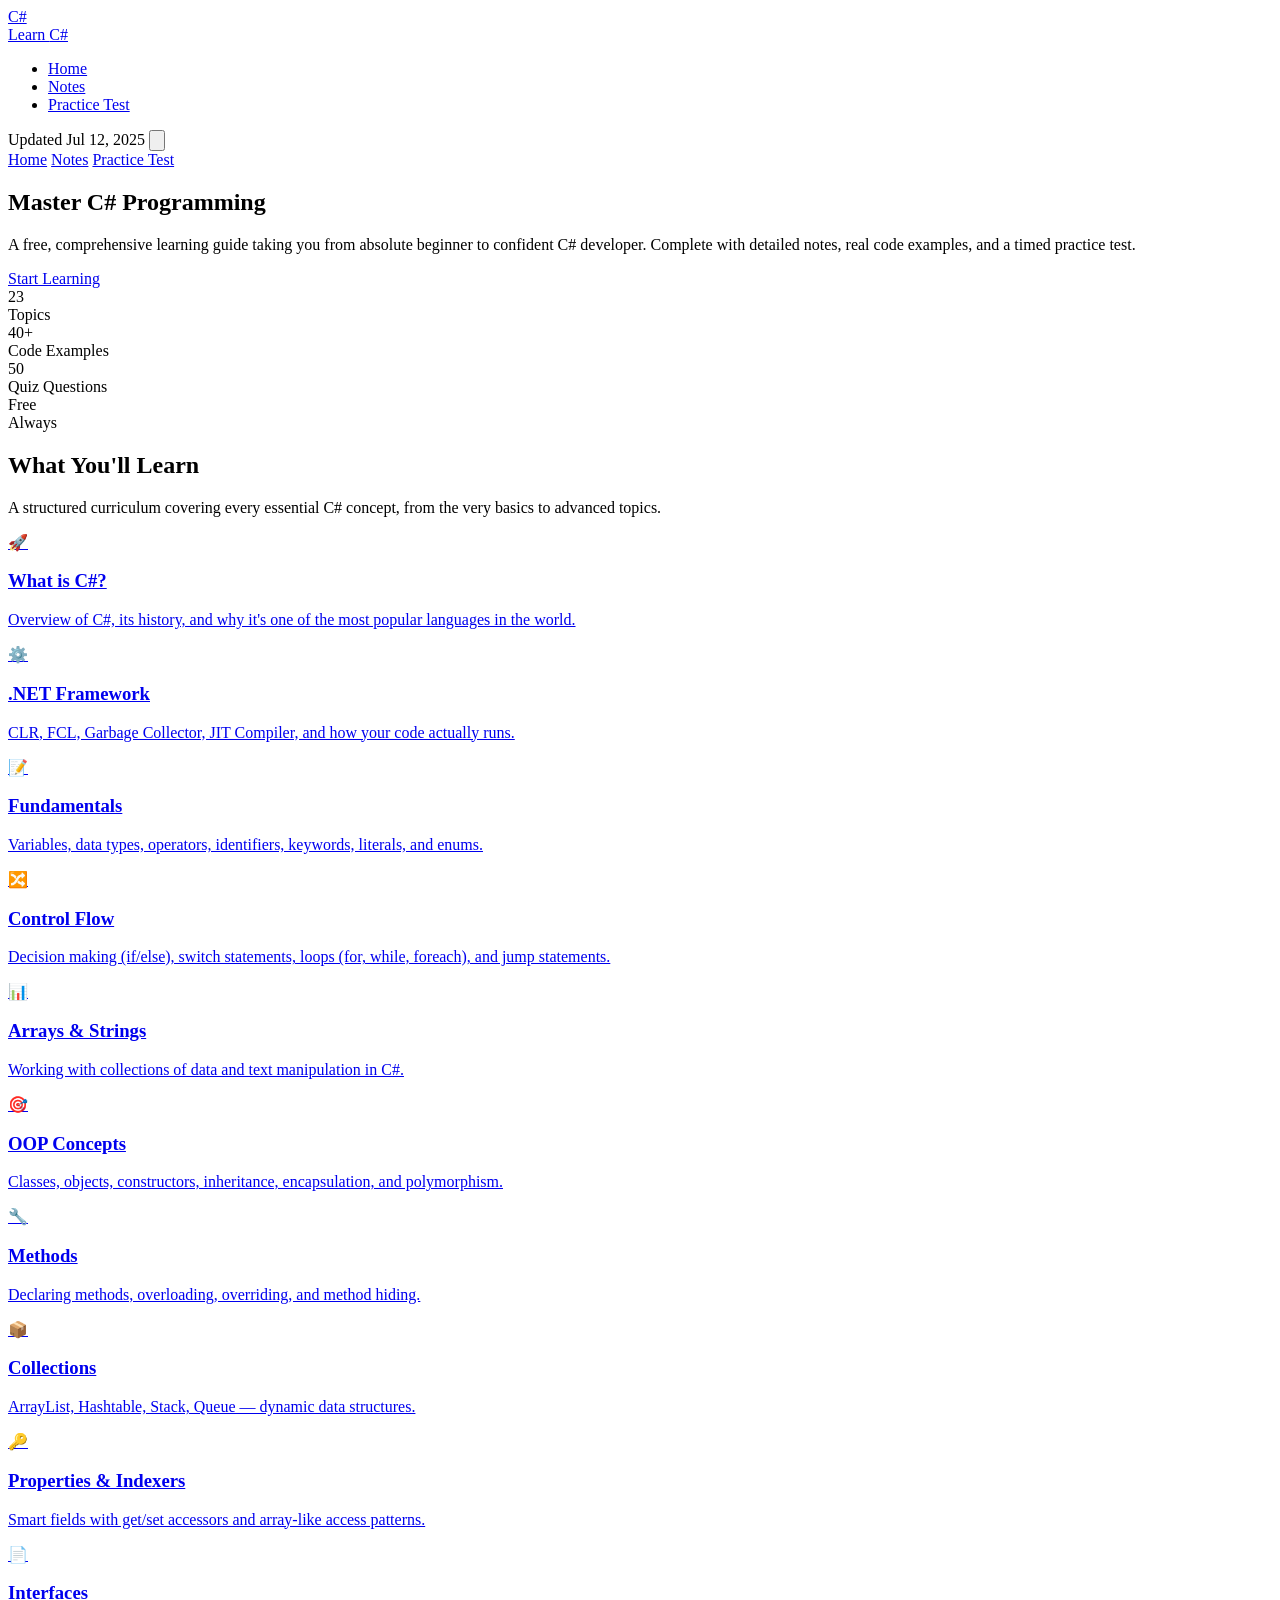
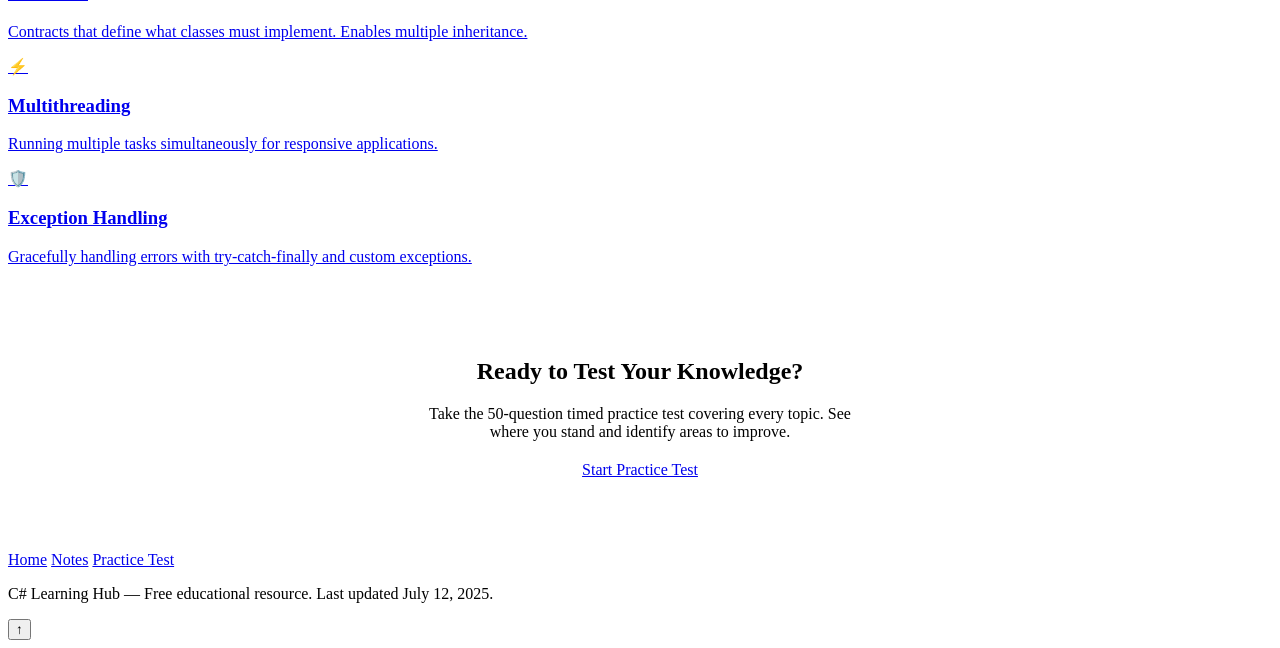
==== index.html @ d6788913 "Add files via upload" ====
<!DOCTYPE html>
<html lang="en">
<head>
    <meta charset="UTF-8">
    <meta name="viewport" content="width=device-width, initial-scale=1.0">
    <title>Learn C# Programming - Home</title>
    <meta name="description" content="Free C# programming guide covering basics to advanced topics with notes, code examples, and a practice test.">
    <link rel="preconnect" href="https://fonts.googleapis.com">
    <link href="https://fonts.googleapis.com/css2?family=Inter:wght@400;500;600;700;800&family=JetBrains+Mono:wght@400;500&display=swap" rel="stylesheet">
    <link rel="stylesheet" href="css/style.css">
</head>
<body>

<!-- ===== NAVBAR ===== -->
<nav class="navbar">
    <div class="container">
        <a href="index.html" class="nav-logo">
            <div class="nav-logo-icon">C#</div>
            <div class="nav-logo-text">Learn <span>C#</span></div>
        </a>
        <ul class="nav-links">
            <li><a href="index.html" class="active">Home</a></li>
            <li><a href="notes.html">Notes</a></li>
            <li><a href="quiz.html">Practice Test</a></li>
        </ul>
        <span class="nav-badge">Updated Jul 12, 2025</span>
        <button class="hamburger" onclick="toggleMobileNav()" aria-label="Menu">
            <svg viewBox="0 0 24 24" fill="none" stroke="currentColor" stroke-width="2"><path d="M3 12h18M3 6h18M3 18h18"/></svg>
        </button>
    </div>
</nav>

<!-- Mobile Nav -->
<div class="mobile-nav" id="mobileNav">
    <div class="mobile-nav-inner">
        <a href="index.html" class="active">Home</a>
        <a href="notes.html">Notes</a>
        <a href="quiz.html">Practice Test</a>
    </div>
</div>

<!-- ===== HERO ===== -->
<section class="home-hero">
    <div class="container">
        <h1>Master C# Programming</h1>
        <p>A free, comprehensive learning guide taking you from absolute beginner to confident C# developer. Complete with detailed notes, real code examples, and a timed practice test.</p>
        <div class="btn-group">
            <a href="notes.html" class="btn btn-white btn-lg">Start Learning</a>
            <a href="quiz.html" class="btn btn-outline btn-lg" style="color:#fff;border-color:rgba(255,255,255,.4);">Take Practice Test</a>
        </div>
    </div>
</section>

<!-- ===== STATS ===== -->
<div class="content-no-sidebar">
    <div class="container">
        <div class="stats-bar">
            <div class="stat-card fade-in"><div class="val">23</div><div class="lbl">Topics</div></div>
            <div class="stat-card fade-in"><div class="val">40+</div><div class="lbl">Code Examples</div></div>
            <div class="stat-card fade-in"><div class="val">50</div><div class="lbl">Quiz Questions</div></div>
            <div class="stat-card fade-in"><div class="val">Free</div><div class="lbl">Always</div></div>
        </div>

        <!-- ===== TOPICS ===== -->
        <div class="section-title">
            <h2>What You'll Learn</h2>
            <div class="section-line"></div>
            <p>A structured curriculum covering every essential C# concept, from the very basics to advanced topics.</p>
        </div>

        <div class="topic-grid">
            <a href="notes.html#intro" class="topic-card">
                <div class="topic-card-icon icon-purple">&#128640;</div>
                <h3>What is C#?</h3>
                <p>Overview of C#, its history, and why it's one of the most popular languages in the world.</p>
            </a>
            <a href="notes.html#dotnet" class="topic-card">
                <div class="topic-card-icon icon-blue">&#9881;&#65039;</div>
                <h3>.NET Framework</h3>
                <p>CLR, FCL, Garbage Collector, JIT Compiler, and how your code actually runs.</p>
            </a>
            <a href="notes.html#fundamentals" class="topic-card">
                <div class="topic-card-icon icon-green">&#128221;</div>
                <h3>Fundamentals</h3>
                <p>Variables, data types, operators, identifiers, keywords, literals, and enums.</p>
            </a>
            <a href="notes.html#decision-making" class="topic-card">
                <div class="topic-card-icon icon-orange">&#128256;</div>
                <h3>Control Flow</h3>
                <p>Decision making (if/else), switch statements, loops (for, while, foreach), and jump statements.</p>
            </a>
            <a href="notes.html#arrays" class="topic-card">
                <div class="topic-card-icon icon-teal">&#128202;</div>
                <h3>Arrays & Strings</h3>
                <p>Working with collections of data and text manipulation in C#.</p>
            </a>
            <a href="notes.html#oop" class="topic-card">
                <div class="topic-card-icon icon-pink">&#127919;</div>
                <h3>OOP Concepts</h3>
                <p>Classes, objects, constructors, inheritance, encapsulation, and polymorphism.</p>
            </a>
            <a href="notes.html#methods" class="topic-card">
                <div class="topic-card-icon icon-purple">&#128295;</div>
                <h3>Methods</h3>
                <p>Declaring methods, overloading, overriding, and method hiding.</p>
            </a>
            <a href="notes.html#collections" class="topic-card">
                <div class="topic-card-icon icon-blue">&#128230;</div>
                <h3>Collections</h3>
                <p>ArrayList, Hashtable, Stack, Queue &mdash; dynamic data structures.</p>
            </a>
            <a href="notes.html#properties" class="topic-card">
                <div class="topic-card-icon icon-green">&#128273;</div>
                <h3>Properties & Indexers</h3>
                <p>Smart fields with get/set accessors and array-like access patterns.</p>
            </a>
            <a href="notes.html#interfaces" class="topic-card">
                <div class="topic-card-icon icon-orange">&#128196;</div>
                <h3>Interfaces</h3>
                <p>Contracts that define what classes must implement. Enables multiple inheritance.</p>
            </a>
            <a href="notes.html#multithreading" class="topic-card">
                <div class="topic-card-icon icon-teal">&#9889;</div>
                <h3>Multithreading</h3>
                <p>Running multiple tasks simultaneously for responsive applications.</p>
            </a>
            <a href="notes.html#exceptions" class="topic-card">
                <div class="topic-card-icon icon-pink">&#128737;&#65039;</div>
                <h3>Exception Handling</h3>
                <p>Gracefully handling errors with try-catch-finally and custom exceptions.</p>
            </a>
        </div>

        <!-- ===== CTA ===== -->
        <div class="card" style="text-align:center;padding:40px 24px;margin:32px 0;">
            <h2>Ready to Test Your Knowledge?</h2>
            <div class="section-line" style="margin:0 auto 14px;"></div>
            <p style="max-width:460px;margin:0 auto 20px;">Take the 50-question timed practice test covering every topic. See where you stand and identify areas to improve.</p>
            <a href="quiz.html" class="btn btn-primary btn-lg">Start Practice Test</a>
        </div>
    </div>
</div>

<!-- ===== FOOTER ===== -->
<footer class="footer">
    <div class="container">
        <div class="footer-links">
            <a href="index.html">Home</a>
            <a href="notes.html">Notes</a>
            <a href="quiz.html">Practice Test</a>
        </div>
        <p>C# Learning Hub &mdash; Free educational resource. Last updated July 12, 2025.</p>
    </div>
</footer>

<button class="back-top" id="backTop" onclick="window.scrollTo({top:0})">&#8593;</button>

<script src="js/app.js"></script>
</body>
</html>
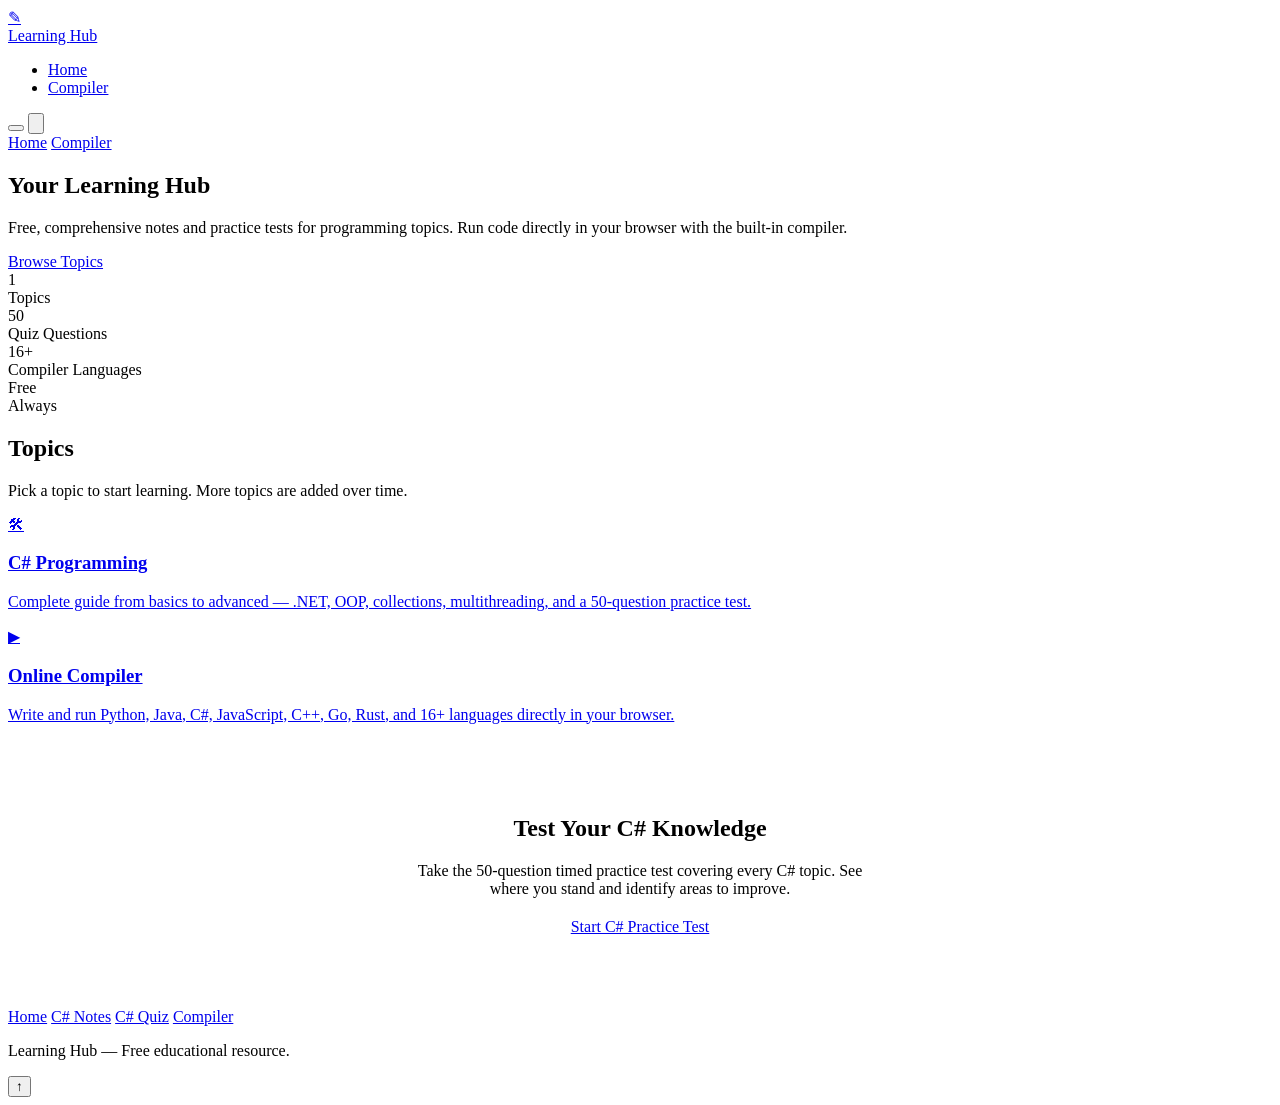
==== commit e9c7d8cc: "Add files via upload" ====
--- a/index.html
+++ b/index.html
@@ -3,158 +3,103 @@
 <head>
     <meta charset="UTF-8">
     <meta name="viewport" content="width=device-width, initial-scale=1.0">
-    <title>Learn C# Programming - Home</title>
-    <meta name="description" content="Free C# programming guide covering basics to advanced topics with notes, code examples, and a practice test.">
+    <title>Learning Hub - Notes, Quizzes & Online Compiler</title>
+    <meta name="description" content="Free programming notes, practice tests, and an online compiler for C#, Python, Java, and more.">
     <link rel="preconnect" href="https://fonts.googleapis.com">
     <link href="https://fonts.googleapis.com/css2?family=Inter:wght@400;500;600;700;800&family=JetBrains+Mono:wght@400;500&display=swap" rel="stylesheet">
-    <link rel="stylesheet" href="css/style.css">
+    <link rel="stylesheet" href="./css/style.css">
 </head>
 <body>
 
-<!-- ===== NAVBAR ===== -->
 <nav class="navbar">
     <div class="container">
         <a href="index.html" class="nav-logo">
-            <div class="nav-logo-icon">C#</div>
-            <div class="nav-logo-text">Learn <span>C#</span></div>
+            <div class="nav-logo-icon">&#9998;</div>
+            <div class="nav-logo-text">Learning <span>Hub</span></div>
         </a>
         <ul class="nav-links">
             <li><a href="index.html" class="active">Home</a></li>
-            <li><a href="notes.html">Notes</a></li>
-            <li><a href="quiz.html">Practice Test</a></li>
+            <li><a href="compiler.html">Compiler</a></li>
         </ul>
-        <span class="nav-badge">Updated Jul 12, 2025</span>
-        <button class="hamburger" onclick="toggleMobileNav()" aria-label="Menu">
-            <svg viewBox="0 0 24 24" fill="none" stroke="currentColor" stroke-width="2"><path d="M3 12h18M3 6h18M3 18h18"/></svg>
-        </button>
+        <div class="nav-right">
+            <button class="theme-toggle" onclick="toggleTheme()" aria-label="Toggle dark mode"></button>
+            <button class="hamburger" onclick="toggleMobileNav()" aria-label="Menu">
+                <svg viewBox="0 0 24 24" fill="none" stroke="currentColor" stroke-width="2"><path d="M3 12h18M3 6h18M3 18h18"/></svg>
+            </button>
+        </div>
     </div>
 </nav>
 
-<!-- Mobile Nav -->
 <div class="mobile-nav" id="mobileNav">
     <div class="mobile-nav-inner">
         <a href="index.html" class="active">Home</a>
-        <a href="notes.html">Notes</a>
-        <a href="quiz.html">Practice Test</a>
+        <a href="compiler.html">Compiler</a>
     </div>
 </div>
 
-<!-- ===== HERO ===== -->
 <section class="home-hero">
     <div class="container">
-        <h1>Master C# Programming</h1>
-        <p>A free, comprehensive learning guide taking you from absolute beginner to confident C# developer. Complete with detailed notes, real code examples, and a timed practice test.</p>
+        <h1>Your Learning Hub</h1>
+        <p>Free, comprehensive notes and practice tests for programming topics. Run code directly in your browser with the built-in compiler.</p>
         <div class="btn-group">
-            <a href="notes.html" class="btn btn-white btn-lg">Start Learning</a>
-            <a href="quiz.html" class="btn btn-outline btn-lg" style="color:#fff;border-color:rgba(255,255,255,.4);">Take Practice Test</a>
+            <a href="#topics" class="btn btn-white btn-lg">Browse Topics</a>
+            <a href="compiler.html" class="btn btn-outline btn-lg" style="color:#fff;border-color:rgba(255,255,255,.4);">Open Compiler</a>
         </div>
     </div>
 </section>
 
-<!-- ===== STATS ===== -->
 <div class="content-no-sidebar">
     <div class="container">
         <div class="stats-bar">
-            <div class="stat-card fade-in"><div class="val">23</div><div class="lbl">Topics</div></div>
-            <div class="stat-card fade-in"><div class="val">40+</div><div class="lbl">Code Examples</div></div>
+            <div class="stat-card fade-in"><div class="val">1</div><div class="lbl">Topics</div></div>
             <div class="stat-card fade-in"><div class="val">50</div><div class="lbl">Quiz Questions</div></div>
+            <div class="stat-card fade-in"><div class="val">16+</div><div class="lbl">Compiler Languages</div></div>
             <div class="stat-card fade-in"><div class="val">Free</div><div class="lbl">Always</div></div>
         </div>
 
-        <!-- ===== TOPICS ===== -->
-        <div class="section-title">
-            <h2>What You'll Learn</h2>
+        <div class="section-title" id="topics">
+            <h2>Topics</h2>
             <div class="section-line"></div>
-            <p>A structured curriculum covering every essential C# concept, from the very basics to advanced topics.</p>
+            <p>Pick a topic to start learning. More topics are added over time.</p>
         </div>
 
         <div class="topic-grid">
-            <a href="notes.html#intro" class="topic-card">
-                <div class="topic-card-icon icon-purple">&#128640;</div>
-                <h3>What is C#?</h3>
-                <p>Overview of C#, its history, and why it's one of the most popular languages in the world.</p>
+            <a href="csharp/notes.html" class="topic-card">
+                <div class="topic-card-icon icon-purple">&#128736;</div>
+                <h3>C# Programming</h3>
+                <p>Complete guide from basics to advanced &mdash; .NET, OOP, collections, multithreading, and a 50-question practice test.</p>
             </a>
-            <a href="notes.html#dotnet" class="topic-card">
-                <div class="topic-card-icon icon-blue">&#9881;&#65039;</div>
-                <h3>.NET Framework</h3>
-                <p>CLR, FCL, Garbage Collector, JIT Compiler, and how your code actually runs.</p>
+            <a href="compiler.html" class="topic-card">
+                <div class="topic-card-icon icon-green">&#9654;</div>
+                <h3>Online Compiler</h3>
+                <p>Write and run Python, Java, C#, JavaScript, C++, Go, Rust, and 16+ languages directly in your browser.</p>
             </a>
-            <a href="notes.html#fundamentals" class="topic-card">
-                <div class="topic-card-icon icon-green">&#128221;</div>
-                <h3>Fundamentals</h3>
-                <p>Variables, data types, operators, identifiers, keywords, literals, and enums.</p>
-            </a>
-            <a href="notes.html#decision-making" class="topic-card">
-                <div class="topic-card-icon icon-orange">&#128256;</div>
-                <h3>Control Flow</h3>
-                <p>Decision making (if/else), switch statements, loops (for, while, foreach), and jump statements.</p>
-            </a>
-            <a href="notes.html#arrays" class="topic-card">
-                <div class="topic-card-icon icon-teal">&#128202;</div>
-                <h3>Arrays & Strings</h3>
-                <p>Working with collections of data and text manipulation in C#.</p>
-            </a>
-            <a href="notes.html#oop" class="topic-card">
-                <div class="topic-card-icon icon-pink">&#127919;</div>
-                <h3>OOP Concepts</h3>
-                <p>Classes, objects, constructors, inheritance, encapsulation, and polymorphism.</p>
-            </a>
-            <a href="notes.html#methods" class="topic-card">
-                <div class="topic-card-icon icon-purple">&#128295;</div>
-                <h3>Methods</h3>
-                <p>Declaring methods, overloading, overriding, and method hiding.</p>
-            </a>
-            <a href="notes.html#collections" class="topic-card">
-                <div class="topic-card-icon icon-blue">&#128230;</div>
-                <h3>Collections</h3>
-                <p>ArrayList, Hashtable, Stack, Queue &mdash; dynamic data structures.</p>
-            </a>
-            <a href="notes.html#properties" class="topic-card">
-                <div class="topic-card-icon icon-green">&#128273;</div>
-                <h3>Properties & Indexers</h3>
-                <p>Smart fields with get/set accessors and array-like access patterns.</p>
-            </a>
-            <a href="notes.html#interfaces" class="topic-card">
-                <div class="topic-card-icon icon-orange">&#128196;</div>
-                <h3>Interfaces</h3>
-                <p>Contracts that define what classes must implement. Enables multiple inheritance.</p>
-            </a>
-            <a href="notes.html#multithreading" class="topic-card">
-                <div class="topic-card-icon icon-teal">&#9889;</div>
-                <h3>Multithreading</h3>
-                <p>Running multiple tasks simultaneously for responsive applications.</p>
-            </a>
-            <a href="notes.html#exceptions" class="topic-card">
-                <div class="topic-card-icon icon-pink">&#128737;&#65039;</div>
-                <h3>Exception Handling</h3>
-                <p>Gracefully handling errors with try-catch-finally and custom exceptions.</p>
-            </a>
+            <!-- Add new topics here: create a folder (e.g. python/) with notes.html + quiz.html, then add a card -->
         </div>
 
-        <!-- ===== CTA ===== -->
         <div class="card" style="text-align:center;padding:40px 24px;margin:32px 0;">
-            <h2>Ready to Test Your Knowledge?</h2>
+            <h2>Test Your C# Knowledge</h2>
             <div class="section-line" style="margin:0 auto 14px;"></div>
-            <p style="max-width:460px;margin:0 auto 20px;">Take the 50-question timed practice test covering every topic. See where you stand and identify areas to improve.</p>
-            <a href="quiz.html" class="btn btn-primary btn-lg">Start Practice Test</a>
+            <p style="max-width:460px;margin:0 auto 20px;">Take the 50-question timed practice test covering every C# topic. See where you stand and identify areas to improve.</p>
+            <a href="csharp/quiz.html" class="btn btn-primary btn-lg">Start C# Practice Test</a>
         </div>
     </div>
 </div>
 
-<!-- ===== FOOTER ===== -->
 <footer class="footer">
     <div class="container">
         <div class="footer-links">
             <a href="index.html">Home</a>
-            <a href="notes.html">Notes</a>
-            <a href="quiz.html">Practice Test</a>
+            <a href="csharp/notes.html">C# Notes</a>
+            <a href="csharp/quiz.html">C# Quiz</a>
+            <a href="compiler.html">Compiler</a>
         </div>
-        <p>C# Learning Hub &mdash; Free educational resource. Last updated July 12, 2025.</p>
+        <p>Learning Hub &mdash; Free educational resource.</p>
     </div>
 </footer>
 
 <button class="back-top" id="backTop" onclick="window.scrollTo({top:0})">&#8593;</button>
 
-<script src="js/app.js"></script>
+<script src="./js/app.js"></script>
 </body>
 </html>
